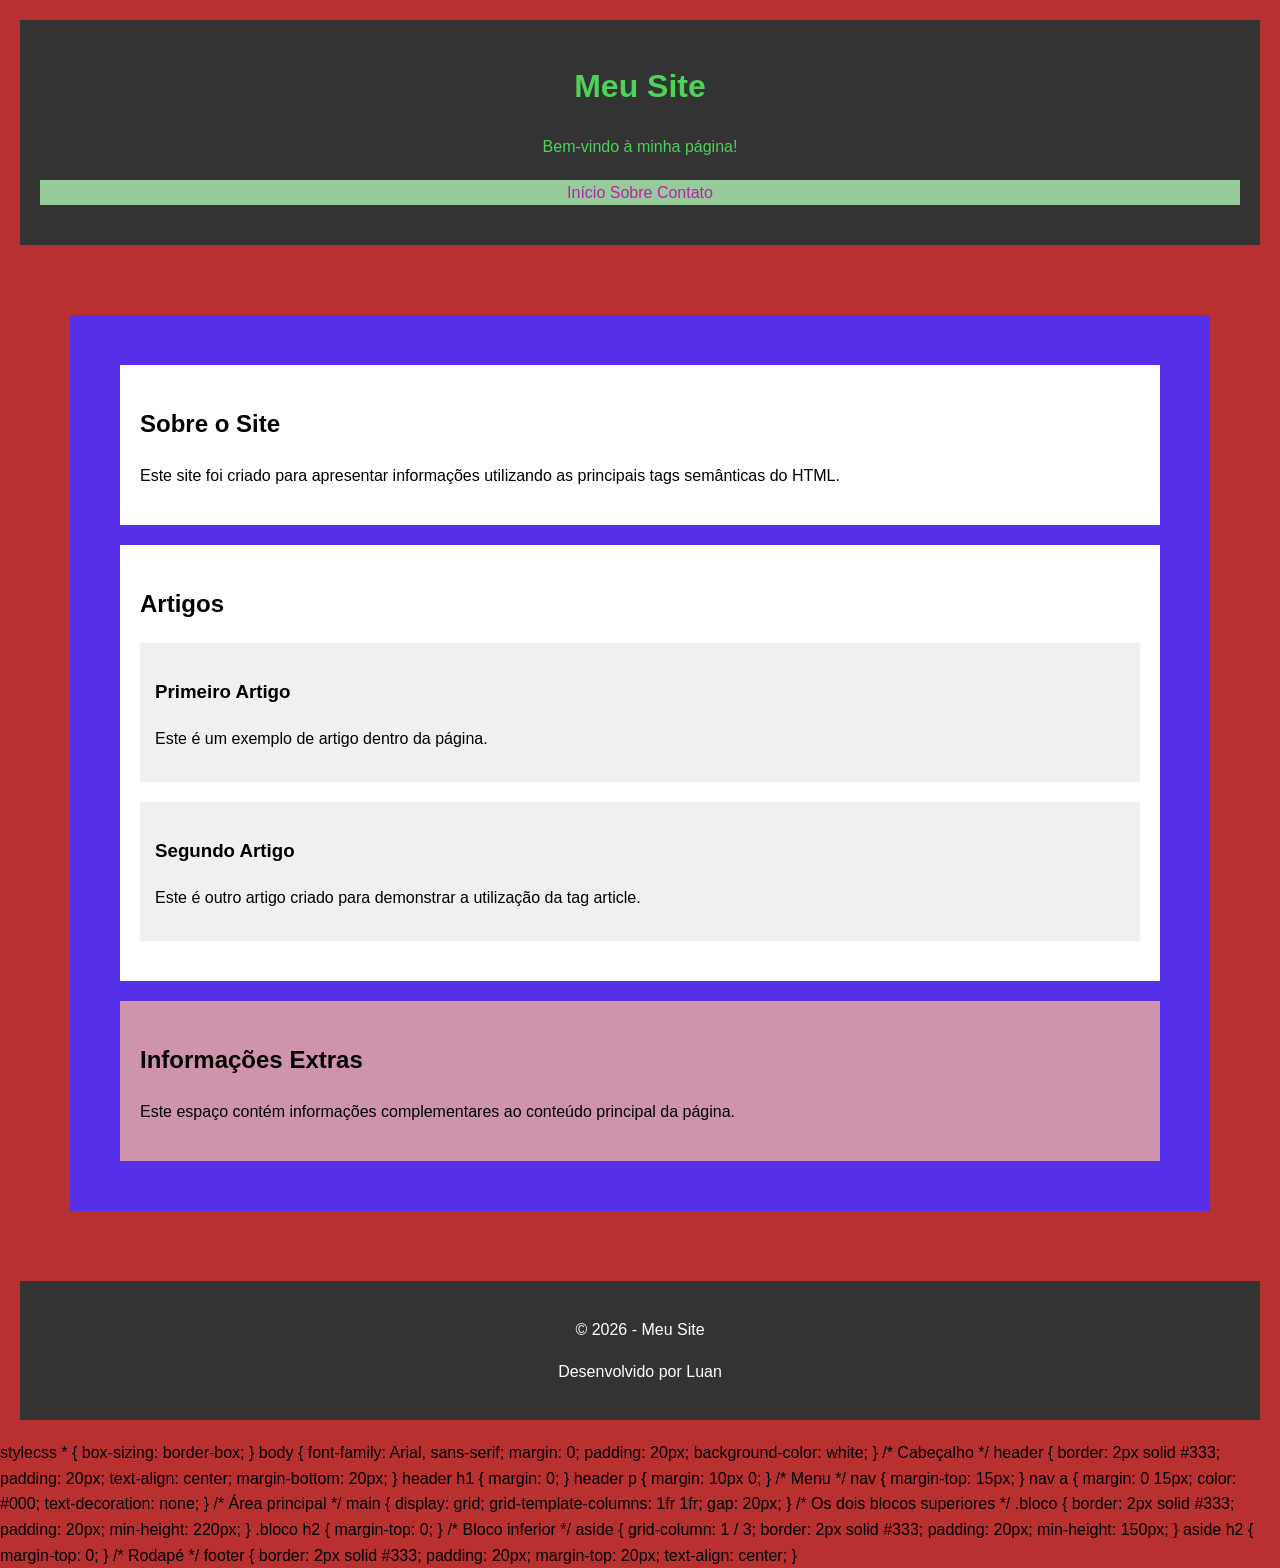
==== index2.html @ 9fd7a31b "Add initial HTML and CSS structure for the site" ====
<!DOCTYPE html>
<html lang="pt-BR">
<head>
    <meta charset="UTF-8">
    <meta name="viewport" content="width=device-width, initial-scale=1.0">
    <title>Meu Site</title>
    <link rel="stylesheet" href="style.css">
</head>

<body>

    <header>
        <h1>Meu Site</h1>
        <p>Bem-vindo à minha página!</p>

        <nav>
            <a href="#">Início</a>
            <a href="#">Sobre</a>
            <a href="#">Contato</a>
        </nav>
    </header>

    <main>

        <section class="bloco">
            <h2>Sobre o Site</h2>
            <p>
                Este site foi criado para apresentar informações
                utilizando as principais tags semânticas do HTML.
            </p>
        </section>

        <section class="bloco">
            <h2>Artigos</h2>

            <article>
                <h3>Primeiro Artigo</h3>
                <p>
                    Este é um exemplo de artigo dentro da página.
                </p>
            </article>

            <article>
                <h3>Segundo Artigo</h3>
                <p>
                    Este é outro artigo criado para demonstrar
                    a utilização da tag article.
                </p>
            </article>
        </section>

        <aside>
            <h2>Informações Extras</h2>
            <p>
                Este espaço contém informações complementares
                ao conteúdo principal da página.
            </p>
        </aside>

    </main>

    <footer>
        <p>© 2026 - Meu Site</p>
        <p>Desenvolvido por Luan</p>
    </footer>

</body>
</html>

stylecss
* {
    box-sizing: border-box;
}

body {
    font-family: Arial, sans-serif;
    margin: 0;
    padding: 20px;
    background-color: white;
}

/* Cabeçalho */
header {
    border: 2px solid #333;
    padding: 20px;
    text-align: center;
    margin-bottom: 20px;
}

header h1 {
    margin: 0;
}

header p {
    margin: 10px 0;
}

/* Menu */
nav {
    margin-top: 15px;
}

nav a {
    margin: 0 15px;
    color: #000;
    text-decoration: none;
}

/* Área principal */
main {
    display: grid;
    grid-template-columns: 1fr 1fr;
    gap: 20px;
}

/* Os dois blocos superiores */
.bloco {
    border: 2px solid #333;
    padding: 20px;
    min-height: 220px;
}

.bloco h2 {
    margin-top: 0;
}

/* Bloco inferior */
aside {
    grid-column: 1 / 3;
    border: 2px solid #333;
    padding: 20px;
    min-height: 150px;
}

aside h2 {
    margin-top: 0;
}

/* Rodapé */
footer {
    border: 2px solid #333;
    padding: 20px;
    margin-top: 20px;
    text-align: center;
}
---- style.css ----
body {
    font-family: Arial, sans-serif;
    line-height: 1.6;
    margin: 0;
    padding: 0;
    background-color: #b83030;
}

header {
    background-color: #333;
    color: #4fd15a;
    margin: 20px;
    padding: 20px 0;
    text-align: center;
}

nav {
    background-color: #98cb9c;
    margin: 20px;
}

nav ul {
    background-color: #db3477;
    display: flex;
    list-style: none;
    justify-content: center;
    gap: 20px;
    padding: 10px;
}

nav a {
    color: #b622a7;
    text-decoration: none;
}

main {
    background-color: #5530e8;
    margin: 70px;
    padding: 30px;
}

section {
    background-color: #ffffff;
    margin: 20px;
    padding: 20px;
}

article {
    background-color: #f0f0f0;
    margin: 20px 0;
    padding: 15px;
}

main aside {
    background-color: #ce94ab;
    margin: 20px;
    padding: 20px;
}

footer {
    background-color: #333;
    color: #ffffff;
    margin: 20px;
    padding: 20px;
    text-align: center;
}
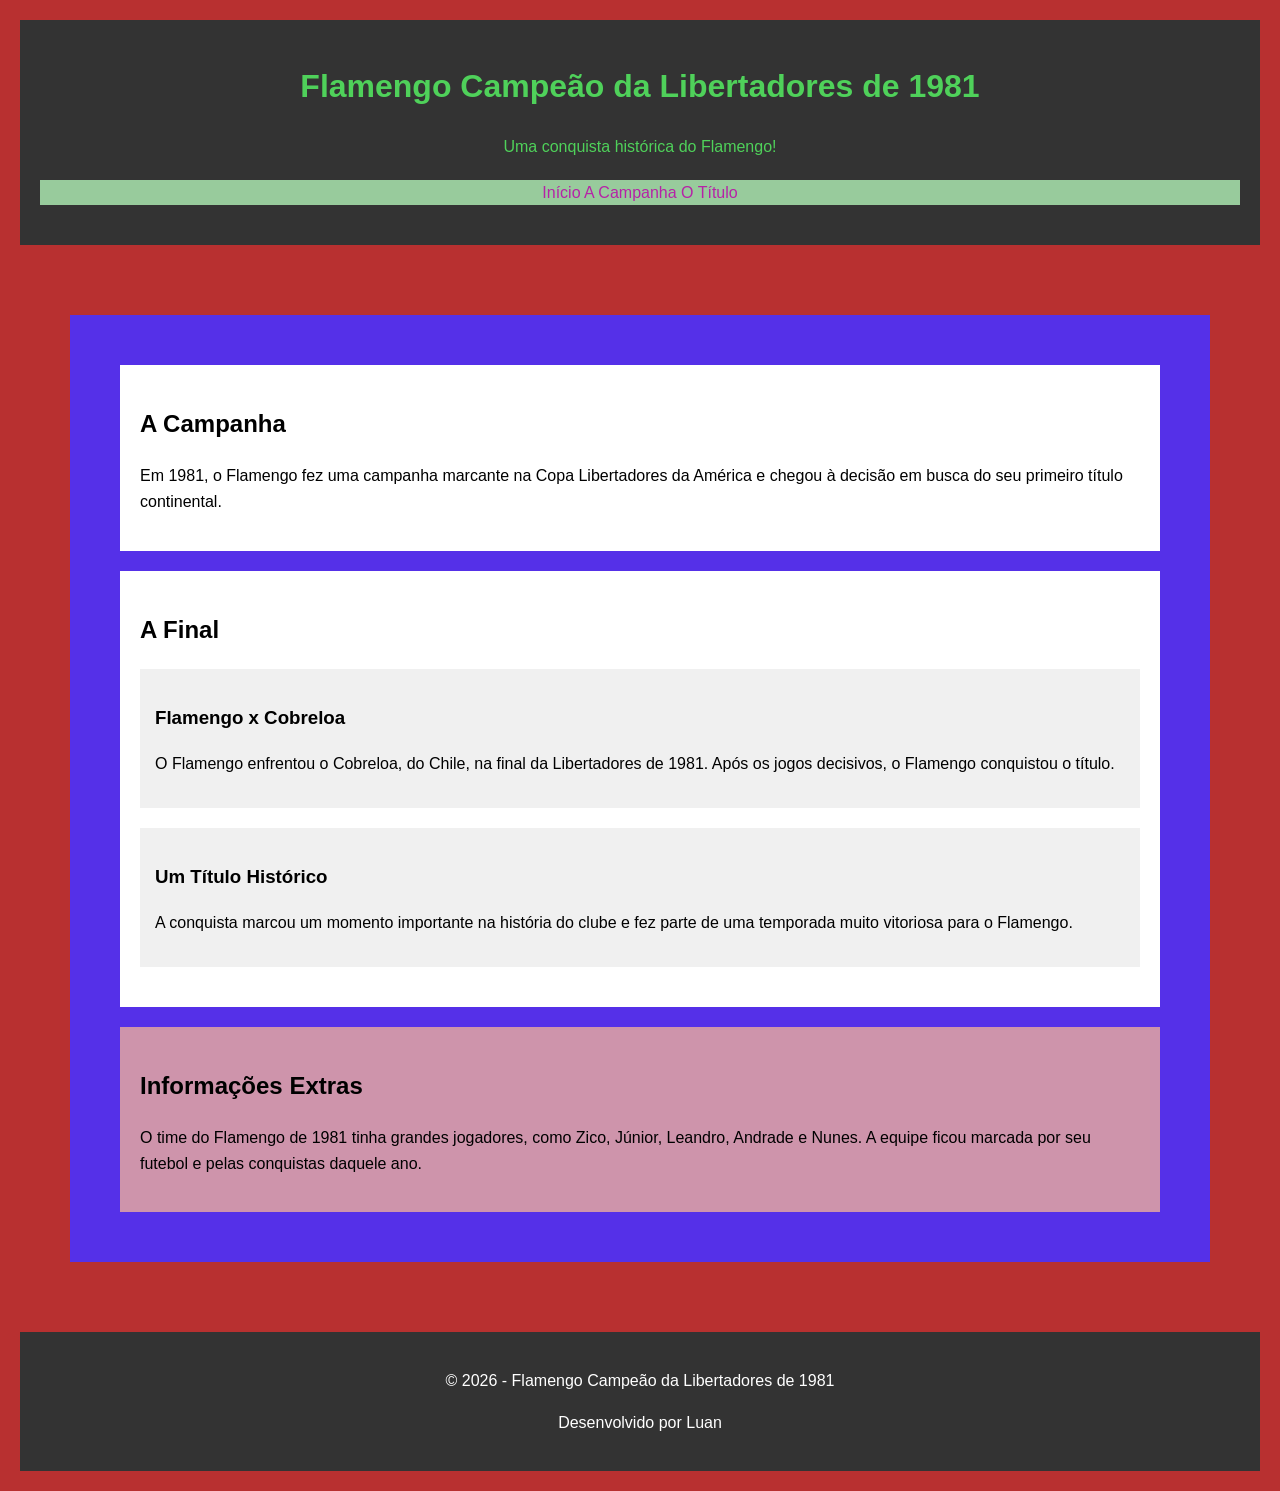
==== commit 75051a3f: "Add index2.html for Flamengo's 1981 Libertadores win" ====
--- a/index2.html
+++ b/index2.html
@@ -3,143 +3,59 @@
 <head>
     <meta charset="UTF-8">
     <meta name="viewport" content="width=device-width, initial-scale=1.0">
-    <title>Meu Site</title>
+    <title>Flamengo Campeão da Libertadores de 1981</title>
     <link rel="stylesheet" href="style.css">
 </head>
-
 <body>
-
     <header>
-        <h1>Meu Site</h1>
-        <p>Bem-vindo à minha página!</p>
-
+        <h1>Flamengo Campeão da Libertadores de 1981</h1>
+        <p>Uma conquista histórica do Flamengo!</p>
         <nav>
             <a href="#">Início</a>
-            <a href="#">Sobre</a>
-            <a href="#">Contato</a>
+            <a href="#">A Campanha</a>
+            <a href="#">O Título</a>
         </nav>
     </header>
-
     <main>
-
         <section class="bloco">
-            <h2>Sobre o Site</h2>
+            <h2>A Campanha</h2>
             <p>
-                Este site foi criado para apresentar informações
-                utilizando as principais tags semânticas do HTML.
+                Em 1981, o Flamengo fez uma campanha marcante na Copa
+                Libertadores da América e chegou à decisão em busca
+                do seu primeiro título continental.
             </p>
         </section>
-
         <section class="bloco">
-            <h2>Artigos</h2>
-
+            <h2>A Final</h2>
             <article>
-                <h3>Primeiro Artigo</h3>
+                <h3>Flamengo x Cobreloa</h3>
                 <p>
-                    Este é um exemplo de artigo dentro da página.
+                    O Flamengo enfrentou o Cobreloa, do Chile, na final
+                    da Libertadores de 1981. Após os jogos decisivos,
+                    o Flamengo conquistou o título.
                 </p>
             </article>
-
             <article>
-                <h3>Segundo Artigo</h3>
+                <h3>Um Título Histórico</h3>
                 <p>
-                    Este é outro artigo criado para demonstrar
-                    a utilização da tag article.
+                    A conquista marcou um momento importante na história
+                    do clube e fez parte de uma temporada muito vitoriosa
+                    para o Flamengo.
                 </p>
             </article>
         </section>
-
         <aside>
             <h2>Informações Extras</h2>
             <p>
-                Este espaço contém informações complementares
-                ao conteúdo principal da página.
+                O time do Flamengo de 1981 tinha grandes jogadores,
+                como Zico, Júnior, Leandro, Andrade e Nunes. A equipe
+                ficou marcada por seu futebol e pelas conquistas daquele ano.
             </p>
         </aside>
-
     </main>
-
     <footer>
-        <p>© 2026 - Meu Site</p>
+        <p>© 2026 - Flamengo Campeão da Libertadores de 1981</p>
         <p>Desenvolvido por Luan</p>
     </footer>
-
 </body>
 </html>
-
-stylecss
-* {
-    box-sizing: border-box;
-}
-
-body {
-    font-family: Arial, sans-serif;
-    margin: 0;
-    padding: 20px;
-    background-color: white;
-}
-
-/* Cabeçalho */
-header {
-    border: 2px solid #333;
-    padding: 20px;
-    text-align: center;
-    margin-bottom: 20px;
-}
-
-header h1 {
-    margin: 0;
-}
-
-header p {
-    margin: 10px 0;
-}
-
-/* Menu */
-nav {
-    margin-top: 15px;
-}
-
-nav a {
-    margin: 0 15px;
-    color: #000;
-    text-decoration: none;
-}
-
-/* Área principal */
-main {
-    display: grid;
-    grid-template-columns: 1fr 1fr;
-    gap: 20px;
-}
-
-/* Os dois blocos superiores */
-.bloco {
-    border: 2px solid #333;
-    padding: 20px;
-    min-height: 220px;
-}
-
-.bloco h2 {
-    margin-top: 0;
-}
-
-/* Bloco inferior */
-aside {
-    grid-column: 1 / 3;
-    border: 2px solid #333;
-    padding: 20px;
-    min-height: 150px;
-}
-
-aside h2 {
-    margin-top: 0;
-}
-
-/* Rodapé */
-footer {
-    border: 2px solid #333;
-    padding: 20px;
-    margin-top: 20px;
-    text-align: center;
-}
